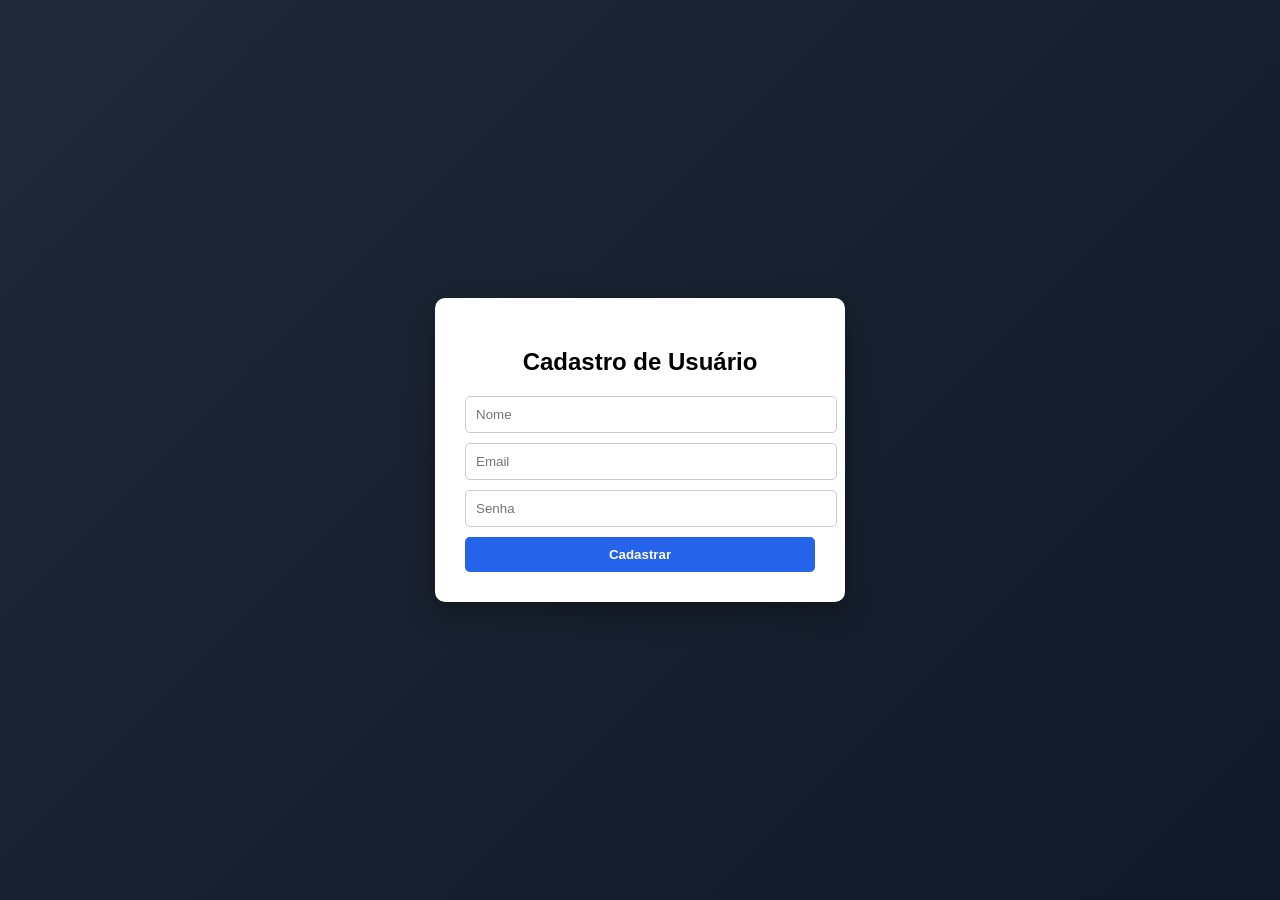
==== frontend/index.html @ 715b619e "Primeira versão do sistema de tarefas" ====
<!DOCTYPE html>
<html>

<head>
    <title>Projeto Tarefas</title>
    <link rel="stylesheet" href="style.css">
</head>

<body>

    <div class="container">
        <h2>Cadastro de Usuário</h2>

        <input id="nome" placeholder="Nome">
        <input id="email" placeholder="Email">
        <input id="senha" placeholder="Senha" type="password">

        <button onclick="cadastrar()">Cadastrar</button>
    </div>

    <script>
        function cadastrar() {
            fetch('http://localhost:3000/register', {
                method: 'POST',
                headers: { 'Content-Type': 'application/json' },
                body: JSON.stringify({
                    nome: document.getElementById('nome').value,
                    email: document.getElementById('email').value,
                    senha: document.getElementById('senha').value
                })
            })
                .then(res => res.text())
                .then(data => alert(data));
        }
    </script>

</body>

</html>
---- frontend/style.css ----
body {
    font-family: Arial, sans-serif;
    background: linear-gradient(135deg, #1f2937, #111827);
    display: flex;
    justify-content: center;
    align-items: center;
    height: 100vh;
    margin: 0;
}

.container {
    background: white;
    padding: 30px;
    border-radius: 10px;
    width: 350px;
    box-shadow: 0px 10px 30px rgba(0,0,0,0.3);
}

h2 {
    text-align: center;
    margin-bottom: 20px;
}

input {
    width: 100%;
    padding: 10px;
    margin-bottom: 10px;
    border: 1px solid #ccc;
    border-radius: 5px;
}

button {
    width: 100%;
    padding: 10px;
    background-color: #2563eb;
    border: none;
    color: white;
    font-weight: bold;
    border-radius: 5px;
    cursor: pointer;
}

button:hover {
    background-color: #1d4ed8;
}
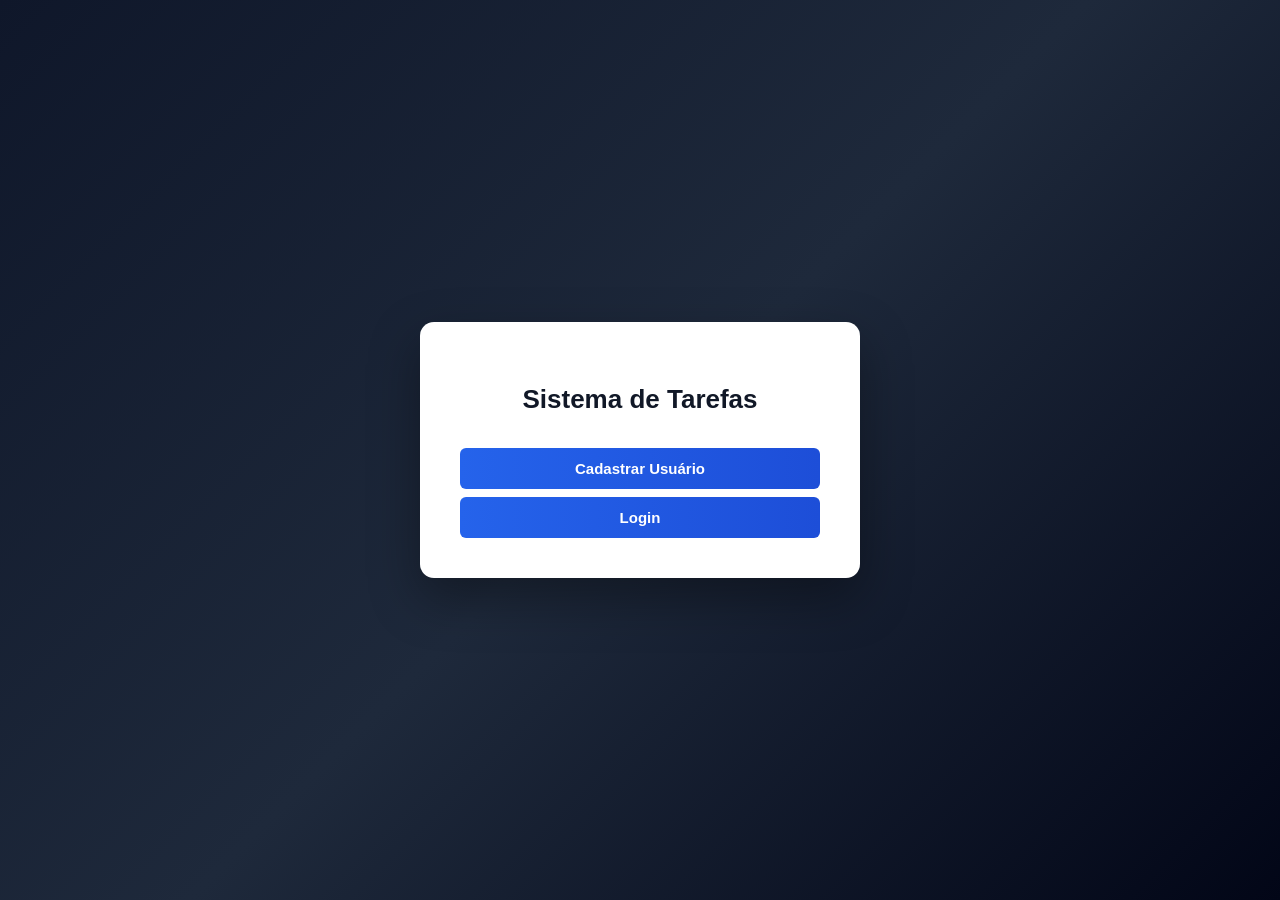
==== commit 29bed0c2: "Atualização do layout e melhorias no sistema" ====
--- a/frontend/index.html
+++ b/frontend/index.html
@@ -2,23 +2,58 @@
 <html>
 
 <head>
-    <title>Projeto Tarefas</title>
+    <title>Sistema de Tarefas</title>
     <link rel="stylesheet" href="style.css">
 </head>
 
 <body>
 
     <div class="container">
-        <h2>Cadastro de Usuário</h2>
 
-        <input id="nome" placeholder="Nome">
-        <input id="email" placeholder="Email">
-        <input id="senha" placeholder="Senha" type="password">
+        <h2>Sistema de Tarefas</h2>
 
-        <button onclick="cadastrar()">Cadastrar</button>
+        <button onclick="mostrarCadastro()">Cadastrar Usuário</button>
+        <button onclick="mostrarLogin()">Login</button>
+
+        <!-- Cadastro -->
+        <div id="cadastro" style="display:none; margin-top:20px;">
+
+            <h3>Cadastro de Usuário</h3>
+
+            <input id="nome" placeholder="Nome">
+            <input id="email" placeholder="Email">
+            <input id="senha" placeholder="Senha" type="password">
+
+            <button onclick="cadastrar()">Cadastrar</button>
+
+        </div>
+
+        <!-- Login -->
+        <div id="login" style="display:none; margin-top:20px;">
+
+            <h3>Login</h3>
+
+            <input id="loginEmail" placeholder="Email">
+            <input id="loginSenha" type="password" placeholder="Senha">
+
+            <button onclick="login()">Entrar</button>
+
+        </div>
+
     </div>
 
     <script>
+
+        function mostrarCadastro() {
+            document.getElementById("cadastro").style.display = "block";
+            document.getElementById("login").style.display = "none";
+        }
+
+        function mostrarLogin() {
+            document.getElementById("login").style.display = "block";
+            document.getElementById("cadastro").style.display = "none";
+        }
+
         function cadastrar() {
             fetch('http://localhost:3000/register', {
                 method: 'POST',
@@ -29,9 +64,44 @@
                     senha: document.getElementById('senha').value
                 })
             })
-                .then(res => res.text())
-                .then(data => alert(data));
+                 .then(res => res.text())
+                .then(data => {
+
+                    alert(data);
+
+                    // limpa os campos
+                    document.getElementById('nome').value = "";
+                    document.getElementById('email').value = "";
+                    document.getElementById('senha').value = "";
+
+                    // mostra automaticamente a tela de login
+                    mostrarLogin();
+
+                });
         }
+
+        function login() {
+
+            fetch("http://localhost:3000/login", {
+                method: "POST",
+                headers: {
+                    "Content-Type": "application/json"
+                },
+                body: JSON.stringify({
+                    email: document.getElementById("loginEmail").value,
+                    senha: document.getElementById("loginSenha").value
+                })
+            })
+                .then(res => {
+                    if (res.status === 200) {
+                        window.location.href = "usuarios.html";
+                    } else {
+                        alert("Email ou senha inválidos");
+                    }
+                });
+
+        }
+
     </script>
 
 </body>
--- a/frontend/style.css
+++ b/frontend/style.css
@@ -1,6 +1,6 @@
 body {
     font-family: Arial, sans-serif;
-    background: linear-gradient(135deg, #1f2937, #111827);
+    background: linear-gradient(135deg, #0f172a, #1e293b, #020617);
     display: flex;
     justify-content: center;
     align-items: center;
@@ -8,38 +8,76 @@
     margin: 0;
 }
 
+/* CARD CENTRAL */
 .container {
     background: white;
-    padding: 30px;
-    border-radius: 10px;
-    width: 350px;
-    box-shadow: 0px 10px 30px rgba(0,0,0,0.3);
+    padding: 40px;
+    border-radius: 14px;
+    width: 360px;
+    text-align: center;
+    box-shadow: 0px 20px 50px rgba(0,0,0,0.35);
+    animation: aparecer 0.6s ease;
 }
 
-h2 {
-    text-align: center;
-    margin-bottom: 20px;
+/* ANIMAÇÃO */
+@keyframes aparecer{
+    from{
+        opacity:0;
+        transform:translateY(20px);
+    }
+    to{
+        opacity:1;
+        transform:translateY(0);
+    }
 }
 
-input {
-    width: 100%;
-    padding: 10px;
-    margin-bottom: 10px;
-    border: 1px solid #ccc;
-    border-radius: 5px;
+/* TITULO */
+h2{
+    margin-bottom:25px;
+    font-size:26px;
+    color:#111827;
 }
 
-button {
-    width: 100%;
-    padding: 10px;
-    background-color: #2563eb;
-    border: none;
-    color: white;
-    font-weight: bold;
-    border-radius: 5px;
-    cursor: pointer;
+/* INPUTS */
+input{
+    width:100%;
+    padding:12px;
+    margin-bottom:12px;
+    border:1px solid #d1d5db;
+    border-radius:6px;
+    font-size:14px;
 }
 
-button:hover {
-    background-color: #1d4ed8;
+input:focus{
+    border-color:#2563eb;
+    outline:none;
+    box-shadow:0 0 6px rgba(37,99,235,0.4);
+}
+
+/* BOTÕES */
+button{
+    width:100%;
+    padding:12px;
+    margin-top:8px;
+    border:none;
+    border-radius:6px;
+    background: linear-gradient(90deg,#2563eb,#1d4ed8);
+    color:white;
+    font-size:15px;
+    font-weight:bold;
+    cursor:pointer;
+    transition:0.3s;
+}
+
+button:hover{
+    transform:translateY(-2px);
+    box-shadow:0px 10px 20px rgba(0,0,0,0.25);
+}
+
+/* ÁREA LOGIN/CADASTRO */
+#cadastro, #login{
+    margin-top:20px;
+    padding:20px;
+    background:#f3f4f6;
+    border-radius:8px;
 }
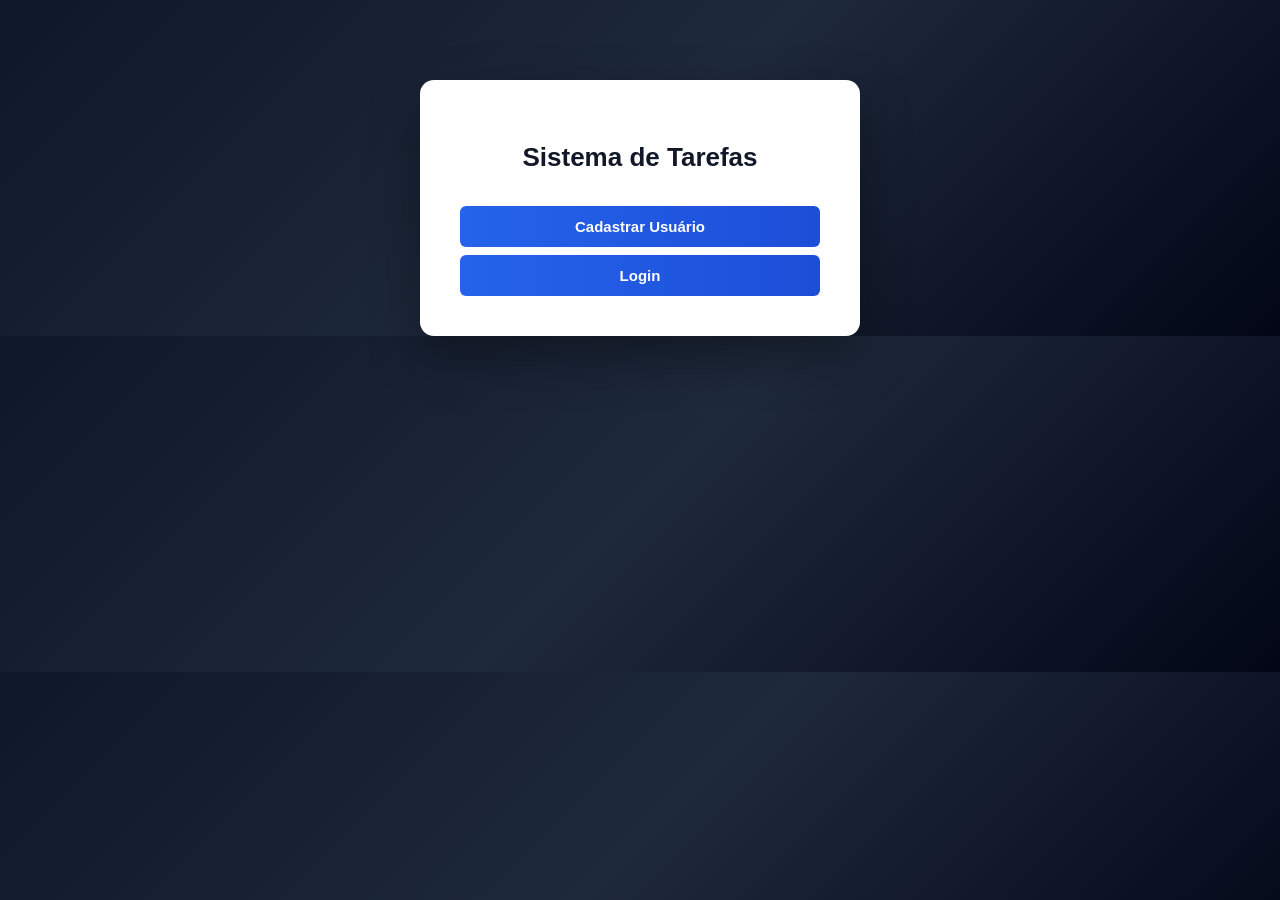
==== commit 10dc1bad: "Atualização do layout e melhorias no sistema" ====
--- a/frontend/index.html
+++ b/frontend/index.html
@@ -64,7 +64,7 @@
                     senha: document.getElementById('senha').value
                 })
             })
-                 .then(res => res.text())
+                .then(res => res.text())
                 .then(data => {
 
                     alert(data);
@@ -82,25 +82,33 @@
 
         function login() {
 
-            fetch("http://localhost:3000/login", {
-                method: "POST",
-                headers: {
-                    "Content-Type": "application/json"
-                },
-                body: JSON.stringify({
-                    email: document.getElementById("loginEmail").value,
-                    senha: document.getElementById("loginSenha").value
+                fetch("http://localhost:3000/login", {
+                    method: "POST",
+                    headers: {
+                        "Content-Type": "application/json"
+                    },
+                    body: JSON.stringify({
+                        email: document.getElementById("loginEmail").value,
+                        senha: document.getElementById("loginSenha").value
+                    })
                 })
-            })
-                .then(res => {
-                    if (res.status === 200) {
-                        window.location.href = "usuarios.html";
-                    } else {
+                    .then(res => {
+                        if (res.status === 200) return res.json();
+                        else throw new Error("Login inválido");
+                    })
+                    .then(usuario => {
+
+                        // 🔥 SALVA NO NAVEGADOR
+                        localStorage.setItem("usuario", JSON.stringify(usuario));
+
+                        // redireciona
+                        window.location.href = "tarefas.html";
+                    })
+                    .catch(() => {
                         alert("Email ou senha inválidos");
-                    }
-                });
+                    });
 
-        }
+            }
 
     </script>
 
--- a/frontend/style.css
+++ b/frontend/style.css
@@ -1,14 +1,16 @@
+/* ===== BODY ===== */
 body {
     font-family: Arial, sans-serif;
     background: linear-gradient(135deg, #0f172a, #1e293b, #020617);
+    margin: 0;
+    padding-top: 80px;
+
     display: flex;
     justify-content: center;
-    align-items: center;
-    height: 100vh;
-    margin: 0;
-}
-
-/* CARD CENTRAL */
+    align-items: flex-start;
+}
+
+/* ===== CARD LOGIN ===== */
 .container {
     background: white;
     padding: 40px;
@@ -19,7 +21,7 @@
     animation: aparecer 0.6s ease;
 }
 
-/* ANIMAÇÃO */
+/* ===== ANIMAÇÃO ===== */
 @keyframes aparecer{
     from{
         opacity:0;
@@ -31,14 +33,14 @@
     }
 }
 
-/* TITULO */
+/* ===== TITULOS ===== */
 h2{
     margin-bottom:25px;
     font-size:26px;
     color:#111827;
 }
 
-/* INPUTS */
+/* ===== INPUTS ===== */
 input{
     width:100%;
     padding:12px;
@@ -54,7 +56,7 @@
     box-shadow:0 0 6px rgba(37,99,235,0.4);
 }
 
-/* BOTÕES */
+/* ===== BOTÕES ===== */
 button{
     width:100%;
     padding:12px;
@@ -74,10 +76,155 @@
     box-shadow:0px 10px 20px rgba(0,0,0,0.25);
 }
 
-/* ÁREA LOGIN/CADASTRO */
+/* ===== ÁREA LOGIN/CADASTRO ===== */
 #cadastro, #login{
     margin-top:20px;
     padding:20px;
     background:#f3f4f6;
     border-radius:8px;
+}
+
+/* ===== NAVBAR ===== */
+.navbar {
+    position: fixed;
+    top: 20px;
+    left: 50%;
+    transform: translateX(-50%);
+    
+    width: 700px;
+    background: rgba(15, 23, 42, 0.95);
+    padding: 12px 20px;
+
+    border-radius: 10px;
+    display: flex;
+    justify-content: space-between;
+    align-items: center;
+
+    color: white;
+    box-shadow: 0px 10px 25px rgba(0,0,0,0.4);
+}
+
+.navbar span {
+    font-weight: bold;
+}
+
+/* MENU NAVBAR */
+.menu {
+    display: flex;
+    align-items: center;
+    gap: 15px;
+}
+
+/* 🔥 LINKS CORRIGIDOS (remove roxo/azul) */
+.menu a,
+.menu a:visited,
+.menu a:active {
+    text-decoration: none;
+    color: #e2e8f0;
+    font-size: 14px;
+    transition: 0.3s;
+}
+
+.menu a:hover {
+    color: #60a5fa;
+}
+
+/* BOTÃO SAIR */
+.menu button {
+    width: auto;
+    padding: 8px 14px;
+    background: #ef4444;
+    border-radius: 6px;
+}
+
+.menu button:hover {
+    background: #dc2626;
+}
+
+/* ===== TELA DE TAREFAS ===== */
+.tarefas-container {
+    background: white;
+    padding: 30px;
+    border-radius: 12px;
+    margin-top: 40px;
+    width: 800px;
+    box-shadow: 0px 10px 30px rgba(0,0,0,0.3);
+}
+
+.tarefas-container h2 {
+    text-align: center;
+    margin-bottom: 20px;
+}
+
+/* USUÁRIO LOGADO */
+.usuario-info {
+    background: #eff6ff;
+    color: #1d4ed8;
+    padding: 10px;
+    border-radius: 8px;
+    margin-bottom: 15px;
+    font-weight: 500;
+    font-size: 14px;
+    border: 1px solid #bfdbfe;
+}
+
+/* FORM TAREFA */
+.form-tarefa {
+    display: flex;
+    gap: 10px;
+    margin-bottom: 20px;
+    align-items: center;
+}
+
+.form-tarefa input {
+    flex: 1;
+    width: auto;        
+    margin-bottom: 0;
+}
+
+.form-tarefa button {
+    width: auto;
+    padding: 12px 20px;
+}
+
+/* BOTÃO CRIAR */
+.btn-criar {
+    background-color: #22c55e;
+}
+
+.btn-criar:hover {
+    background-color: #16a34a;
+}
+
+/* ===== TABELA ===== */
+table {
+    width: 100%;
+    border-collapse: collapse;
+    margin-top: 10px;
+}
+
+th {
+    background-color: #2563eb;
+    color: white;
+    padding: 10px;
+    text-align: left;
+}
+
+td {
+    padding: 10px;
+    border-bottom: 1px solid #ddd;
+}
+
+tr:hover {
+    background-color: #f1f5f9;
+}
+
+/* BOTÃO EXCLUIR */
+.btn-excluir {
+    background-color: #ef4444;
+    padding: 6px 12px;
+}
+
+.btn-excluir:hover {
+    background-color: #dc2626;
 }
